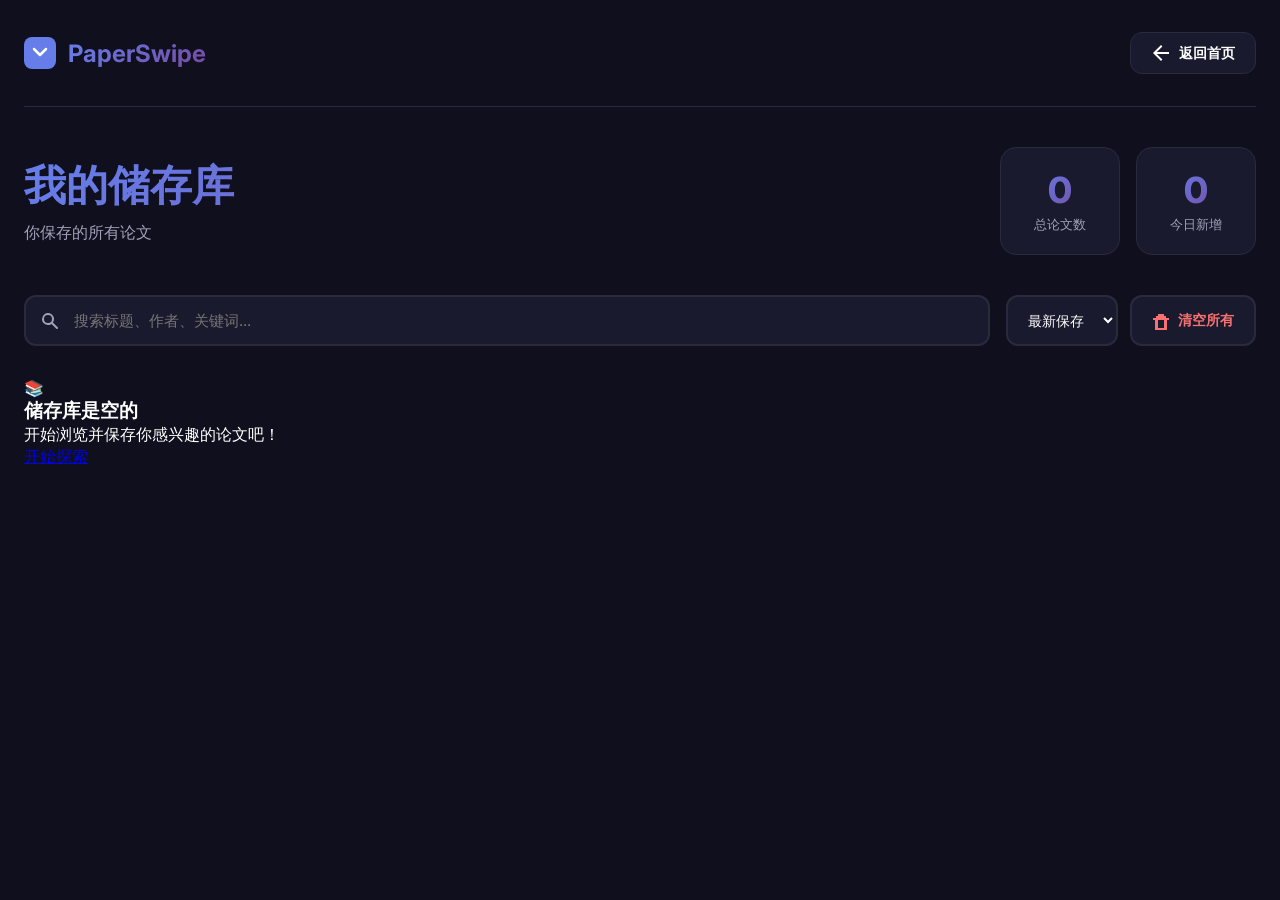
==== paper_find/paper_find/WebAssets/library.html @ 108aad4c "update the file delete by mistake" ====
<!DOCTYPE html>
<html lang="zh-CN">
<head>
    <meta charset="UTF-8">
    <meta name="viewport" content="width=device-width, initial-scale=1.0">
    <title>我的储存库 - PaperSwipe</title>
    <link rel="stylesheet" href="style.css">
    <link rel="stylesheet" href="library.css">
    <link rel="preconnect" href="https://fonts.googleapis.com">
    <link rel="preconnect" href="https://fonts.gstatic.com" crossorigin>
    <link href="https://fonts.googleapis.com/css2?family=Inter:wght@300;400;500;600;700;800&display=swap" rel="stylesheet">
</head>
<body>
    <div class="container">
        <!-- 头部 -->
        <header class="header">
            <div class="logo">
                <svg width="32" height="32" viewBox="0 0 32 32" fill="none">
                    <rect width="32" height="32" rx="8" fill="url(#gradient)"/>
                    <path d="M10 12L16 18L22 12" stroke="white" stroke-width="2.5" stroke-linecap="round" stroke-linejoin="round"/>
                    <defs>
                        <linearGradient id="gradient" x1="0" y1="0" x2="32" y2="32">
                            <stop offset="0%" stop-color="#667eea"/>
                            <stop offset="100%" stop-color="#764ba2"/>
                        </linearGradient>
                    </defs>
                </svg>
                <h1>PaperSwipe</h1>
            </div>
            <a href="index.html" class="back-btn">
                <svg width="20" height="20" viewBox="0 0 20 20" fill="currentColor">
                    <path d="M10 18l-8-8 8-8 1.4 1.4L5.8 9h12.2v2H5.8l5.6 5.6L10 18z"/>
                </svg>
                返回首页
            </a>
        </header>

        <!-- 主内容 -->
        <main class="library-main">
            <!-- 头部统计 -->
            <div class="library-header">
                <div class="library-title-section">
                    <h2 class="library-title">我的储存库</h2>
                    <p class="library-subtitle">你保存的所有论文</p>
                </div>
                
                <div class="library-stats">
                    <div class="stat-card">
                        <div class="stat-number" id="totalCount">0</div>
                        <div class="stat-label">总论文数</div>
                    </div>
                    <div class="stat-card">
                        <div class="stat-number" id="todayCount">0</div>
                        <div class="stat-label">今日新增</div>
                    </div>
                </div>
            </div>

            <!-- 搜索和过滤 -->
            <div class="library-controls">
                <div class="search-box">
                    <svg width="20" height="20" viewBox="0 0 20 20" fill="currentColor">
                        <path d="M8 4a4 4 0 100 8 4 4 0 000-8zM2 8a6 6 0 1110.89 3.476l4.817 4.817a1 1 0 01-1.414 1.414l-4.816-4.816A6 6 0 012 8z"/>
                    </svg>
                    <input type="text" id="searchInput" placeholder="搜索标题、作者、关键词..." />
                </div>
                
                <div class="filter-buttons">
                    <select id="sortSelect" class="sort-select">
                        <option value="newest">最新保存</option>
                        <option value="oldest">最早保存</option>
                        <option value="title">按标题</option>
                        <option value="year">按年份</option>
                    </select>
                    
                    <button id="clearAllBtn" class="clear-all-btn">
                        <svg width="18" height="18" viewBox="0 0 18 18" fill="currentColor">
                            <path d="M6 2h6v2H6V2zM4 6V4h10v2h3v2h-2v10H3V8H1V6h3zm2 2v8h6V8H6z"/>
                        </svg>
                        清空所有
                    </button>
                </div>
            </div>

            <!-- 论文列表 -->
            <div class="papers-grid" id="papersGrid">
                <!-- 论文卡片会动态生成 -->
            </div>

            <!-- 空状态 -->
            <div class="empty-state hidden" id="emptyState">
                <div class="empty-icon">📚</div>
                <h3 class="empty-title">储存库是空的</h3>
                <p class="empty-text">开始浏览并保存你感兴趣的论文吧！</p>
                <a href="index.html" class="primary-btn">开始探索</a>
            </div>
        </main>
    </div>

    <script src="library.js"></script>
</body>
</html>
---- paper_find/paper_find/WebAssets/style.css ----
:root {
    --primary-gradient: linear-gradient(135deg, #667eea 0%, #764ba2 100%);
    --secondary-gradient: linear-gradient(135deg, #f093fb 0%, #f5576c 100%);
    --success-gradient: linear-gradient(135deg, #4facfe 0%, #00f2fe 100%);
    --bg-color: #0f0f1e;
    --surface-color: #1a1a2e;
    --card-bg: #16213e;
    --text-primary: #ffffff;
    --text-secondary: #a0a0b8;
    --border-color: #2a2a3e;
    --shadow-sm: 0 2px 8px rgba(0, 0, 0, 0.1);
    --shadow-md: 0 4px 16px rgba(0, 0, 0, 0.2);
    --shadow-lg: 0 8px 32px rgba(0, 0, 0, 0.3);
    --shadow-xl: 0 16px 48px rgba(0, 0, 0, 0.4);
}

* {
    margin: 0;
    padding: 0;
    box-sizing: border-box;
}

body {
    font-family: 'Inter', -apple-system, BlinkMacSystemFont, 'Segoe UI', sans-serif;
    background: var(--bg-color);
    color: var(--text-primary);
    min-height: 100vh;
    overflow-x: hidden;
}

.container {
    max-width: 1400px;
    margin: 0 auto;
    padding: 0 24px;
}

/* Header */
.header {
    display: flex;
    justify-content: space-between;
    align-items: center;
    padding: 32px 0;
    border-bottom: 1px solid var(--border-color);
}

.logo {
    display: flex;
    align-items: center;
    gap: 12px;
}

.logo h1 {
    font-size: 24px;
    font-weight: 700;
    background: var(--primary-gradient);
    -webkit-background-clip: text;
    -webkit-text-fill-color: transparent;
    background-clip: text;
}

.saved-count {
    padding: 8px 20px;
    background: var(--surface-color);
    border-radius: 24px;
    font-size: 14px;
    font-weight: 600;
    border: 1px solid var(--border-color);
}

.saved-count span {
    background: var(--primary-gradient);
    -webkit-background-clip: text;
    -webkit-text-fill-color: transparent;
    background-clip: text;
    font-weight: 700;
}

/* Main Content */
.main-content {
    padding: 60px 0;
    min-height: calc(100vh - 120px);
    display: flex;
    align-items: center;
    justify-content: center;
}

/* Search Section */
.search-section {
    width: 100%;
    max-width: 600px;
    margin: 0 auto;
    animation: fadeIn 0.6s ease-out;
}

.search-container {
    text-align: center;
}

.search-title {
    font-size: 48px;
    font-weight: 800;
    margin-bottom: 16px;
    line-height: 1.2;
}

.search-subtitle {
    font-size: 18px;
    color: var(--text-secondary);
    margin-bottom: 48px;
}

.input-group {
    position: relative;
    margin-bottom: 32px;
}

.research-input {
    width: 100%;
    padding: 20px 160px 20px 24px;
    background: var(--surface-color);
    border: 2px solid var(--border-color);
    border-radius: 16px;
    font-size: 16px;
    color: var(--text-primary);
    transition: all 0.3s ease;
    font-family: 'Inter', sans-serif;
}

.research-input:focus {
    outline: none;
    border-color: #667eea;
    box-shadow: 0 0 0 4px rgba(102, 126, 234, 0.1);
}

.search-btn {
    position: absolute;
    right: 6px;
    top: 50%;
    transform: translateY(-50%);
    padding: 12px 28px;
    background: var(--primary-gradient);
    border: none;
    border-radius: 12px;
    color: white;
    font-weight: 600;
    font-size: 15px;
    cursor: pointer;
    transition: all 0.3s ease;
    display: flex;
    align-items: center;
    gap: 8px;
}

.search-btn:hover {
    transform: translateY(-50%) scale(1.02);
    box-shadow: 0 8px 24px rgba(102, 126, 234, 0.4);
}

.search-btn:active {
    transform: translateY(-50%) scale(0.98);
}

.search-suggestions {
    display: flex;
    align-items: center;
    justify-content: center;
    gap: 12px;
    flex-wrap: wrap;
}

.suggestion-label {
    font-size: 14px;
    color: var(--text-secondary);
    font-weight: 500;
}

.suggestion-tag {
    padding: 8px 16px;
    background: var(--surface-color);
    border: 1px solid var(--border-color);
    border-radius: 20px;
    font-size: 14px;
    color: var(--text-primary);
    cursor: pointer;
    transition: all 0.2s ease;
}

.suggestion-tag:hover {
    background: var(--card-bg);
    border-color: #667eea;
    transform: translateY(-2px);
}

/* Card Section */
.card-section {
    width: 100%;
    max-width: 500px;
    margin: 0 auto;
    animation: fadeIn 0.6s ease-out;
}

.progress-bar {
    height: 6px;
    background: var(--surface-color);
    border-radius: 8px;
    overflow: hidden;
    margin-bottom: 48px;
}

.progress-fill {
    height: 100%;
    background: var(--primary-gradient);
    transition: width 0.4s ease;
    border-radius: 8px;
}

.cards-container {
    position: relative;
    width: 100%;
    height: 600px;
    margin-bottom: 32px;
}

.paper-card {
    position: absolute;
    top: 0;
    left: 0;
    width: 100%;
    background: var(--surface-color);
    border-radius: 24px;
    padding: 40px;
    cursor: grab;
    user-select: none;
    transition: transform 0.3s ease, box-shadow 0.3s ease;
    border: 1px solid var(--border-color);
    box-shadow: var(--shadow-lg);
}

.paper-card:active {
    cursor: grabbing;
}

.paper-card.dragging {
    transition: none;
}

.paper-number {
    display: inline-block;
    padding: 6px 14px;
    background: rgba(102, 126, 234, 0.15);
    border-radius: 12px;
    font-size: 12px;
    font-weight: 600;
    color: #667eea;
    margin-bottom: 24px;
    letter-spacing: 0.5px;
}
---- paper_find/paper_find/WebAssets/library.css ----
/* Library Page Styles */

.library-main {
    padding: 40px 0 80px;
}

/* Header Section */
.library-header {
    display: flex;
    justify-content: space-between;
    align-items: center;
    margin-bottom: 40px;
    flex-wrap: wrap;
    gap: 24px;
}

.library-title-section {
    flex: 1;
    min-width: 250px;
}

.library-title {
    font-size: 42px;
    font-weight: 800;
    margin-bottom: 8px;
    background: var(--primary-gradient);
    -webkit-background-clip: text;
    -webkit-text-fill-color: transparent;
    background-clip: text;
}

.library-subtitle {
    font-size: 16px;
    color: var(--text-secondary);
}

/* Stats Cards */
.library-stats {
    display: flex;
    gap: 16px;
}

.stat-card {
    background: var(--surface-color);
    border: 1px solid var(--border-color);
    border-radius: 16px;
    padding: 20px 32px;
    text-align: center;
    min-width: 120px;
}

.stat-number {
    font-size: 36px;
    font-weight: 800;
    background: var(--primary-gradient);
    -webkit-background-clip: text;
    -webkit-text-fill-color: transparent;
    background-clip: text;
    margin-bottom: 4px;
}

.stat-label {
    font-size: 13px;
    color: var(--text-secondary);
    font-weight: 500;
}

/* Back Button */
.back-btn {
    display: flex;
    align-items: center;
    gap: 8px;
    padding: 10px 20px;
    background: var(--surface-color);
    border: 1px solid var(--border-color);
    border-radius: 12px;
    color: var(--text-primary);
    text-decoration: none;
    font-size: 14px;
    font-weight: 600;
    transition: all 0.2s ease;
}

.back-btn:hover {
    background: var(--card-bg);
    border-color: #667eea;
    transform: translateY(-2px);
}

/* Controls */
.library-controls {
    display: flex;
    gap: 16px;
    margin-bottom: 32px;
    flex-wrap: wrap;
}

.search-box {
    flex: 1;
    min-width: 250px;
    position: relative;
    display: flex;
    align-items: center;
}

.search-box svg {
    position: absolute;
    left: 16px;
    color: var(--text-secondary);
    pointer-events: none;
}

.search-box input {
    width: 100%;
    padding: 14px 16px 14px 48px;
    background: var(--surface-color);
    border: 2px solid var(--border-color);
    border-radius: 12px;
    color: var(--text-primary);
    font-size: 15px;
    font-family: 'Inter', sans-serif;
    transition: all 0.2s ease;
}

.search-box input:focus {
    outline: none;
    border-color: #667eea;
    box-shadow: 0 0 0 4px rgba(102, 126, 234, 0.1);
}

.filter-buttons {
    display: flex;
    gap: 12px;
}

.sort-select {
    padding: 14px 16px;
    background: var(--surface-color);
    border: 2px solid var(--border-color);
    border-radius: 12px;
    color: var(--text-primary);
    font-size: 14px;
    font-weight: 500;
    cursor: pointer;
    font-family: 'Inter', sans-serif;
    transition: all 0.2s ease;
}

.sort-select:hover {
    border-color: #667eea;
}

.sort-select:focus {
    outline: none;
    border-color: #667eea;
    box-shadow: 0 0 0 4px rgba(102, 126, 234, 0.1);
}

.clear-all-btn {
    display: flex;
    align-items: center;
    gap: 8px;
    padding: 14px 20px;
    background: var(--surface-color);
    border: 2px solid var(--border-color);
    border-radius: 12px;
    color: #f87171;
    font-size: 14px;
    font-weight: 600;
    cursor: pointer;
    transition: all 0.2s ease;
}

.clear-all-btn:hover {
    background: rgba(248, 113, 113, 0.1);
    border-color: #f87171;
    transform: translateY(-2px);
}

/* Papers Grid */
.papers-grid {
    display: grid;
    grid-template-columns: repeat(auto-fill, minmax(350px, 1fr));
    gap: 24px;
}

.library-paper-card {
    background: var(--surface-color);
    border: 1px solid var(--border-color);
    border-radius: 20px;
    padding: 28px;
    transition: all 0.3s ease;
    position: relative;
    overflow: hidden;
}

.library-paper-card:hover {
    transform: translateY(-4px);
    box-shadow: var(--shadow-lg);
    border-color: #667eea;
}

.library-paper-card::before {
    content: '';
    position: absolute;
    top: 0;
    left: 0;
    width: 4px;
    height: 100%;
    background: var(--primary-gradient);
    opacity: 0;
    transition: opacity 0.3s ease;
}

.library-paper-card:hover::before {
    opacity: 1;
}

.paper-header {
    display: flex;
    justify-content: space-between;
    align-items: start;
    margin-bottom: 16px;
}

.paper-meta {
    display: flex;
    gap: 8px;
    flex-wrap: wrap;
}

.meta-badge {
    padding: 4px 10px;
    background: var(--card-bg);
    border-radius: 8px;
    font-size: 11px;
    font-weight: 600;
    color: var(--text-secondary);
    text-transform: uppercase;
    letter-spacing: 0.5px;
}

.delete-btn {
    background: none;
    border: none;
    color: var(--text-secondary);
    cursor: pointer;
    padding: 8px;
    border-radius: 8px;
    transition: all 0.2s ease;
}
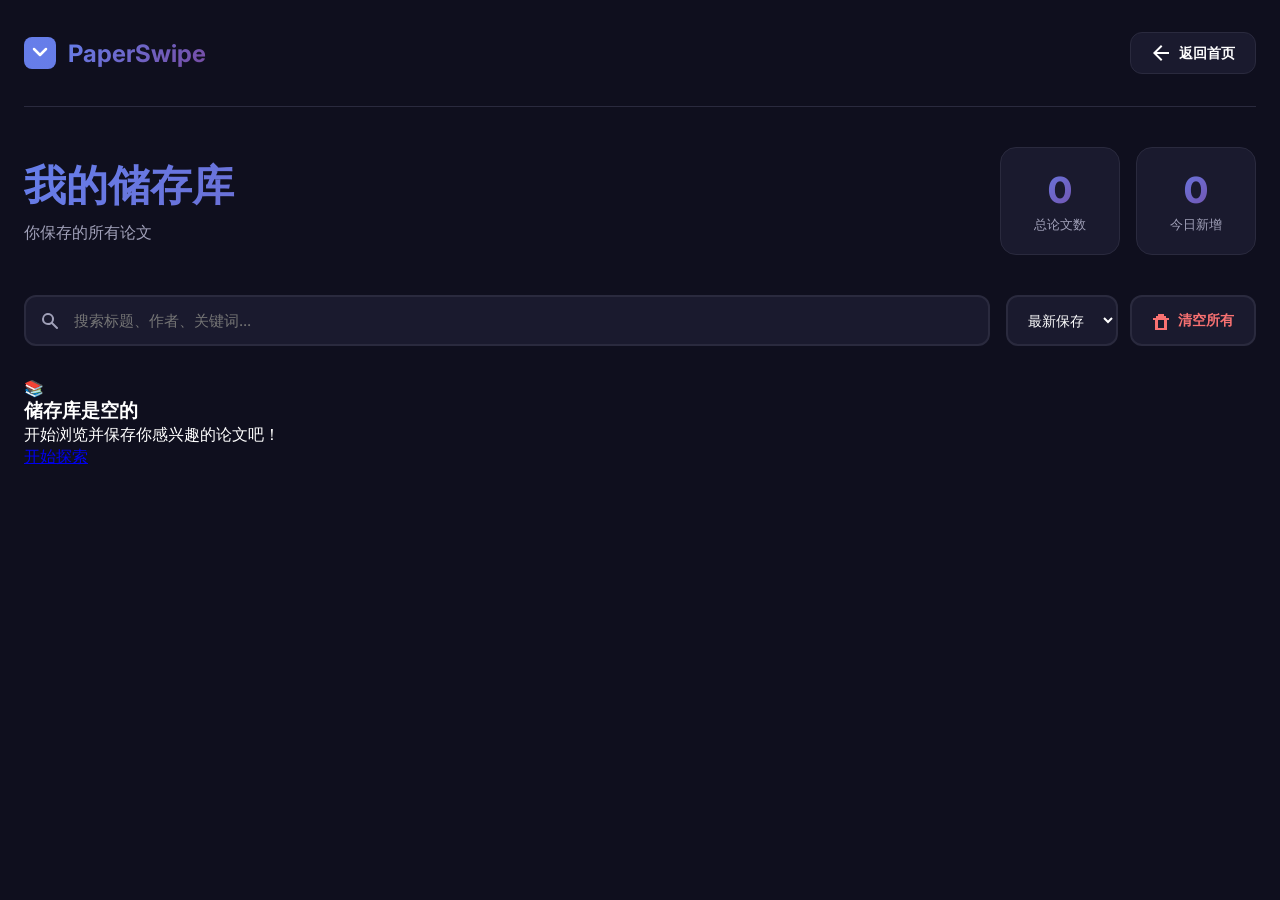
==== commit 53803f4b: "this viersion can run on the iphone but it's has some problem on network api" ====
--- a/paper_find/paper_find/WebAssets/library.html
+++ b/paper_find/paper_find/WebAssets/library.html
@@ -99,5 +99,4 @@
 
     <script src="library.js"></script>
 </body>
-</html>
-
+</html>
--- a/paper_find/paper_find/WebAssets/style.css
+++ b/paper_find/paper_find/WebAssets/style.css
@@ -254,4 +254,4 @@
     color: #667eea;
     margin-bottom: 24px;
     letter-spacing: 0.5px;
-}
+}
--- a/paper_find/paper_find/WebAssets/library.css
+++ b/paper_find/paper_find/WebAssets/library.css
@@ -248,5 +248,4 @@
     padding: 8px;
     border-radius: 8px;
     transition: all 0.2s ease;
-}
-
+}
